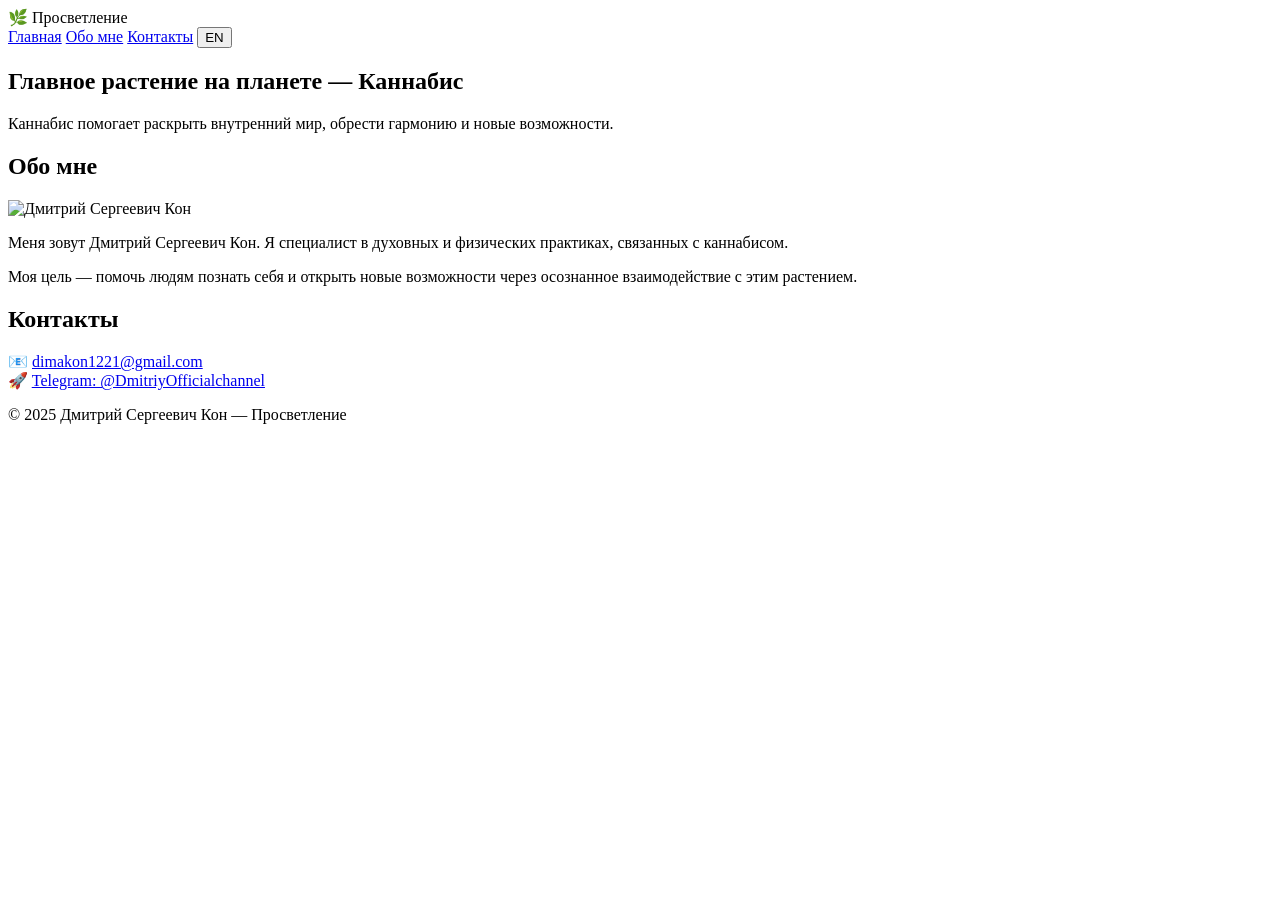
==== index.html @ 7cd36299 "Update and rename index.html.txt to index.html" ====
<!doctype html>
<html lang="ru">
<head>
  <meta charset="utf-8">
  <meta name="viewport" content="width=device-width, initial-scale=1">
  <title>Просветление — Дмитрий Сергеевич Кон</title>
  <link rel="stylesheet" href="styles.css">
  <script src="script.js" defer></script>
</head>
<body>
  <!-- Шапка -->
  <header class="header">
    <div class="logo">🌿 Просветление</div>
    <nav class="nav">
      <a href="#home" data-lang="ru">Главная</a>
      <a href="#about" data-lang="ru">Обо мне</a>
      <a href="#contact" data-lang="ru">Контакты</a>
      <button id="lang-toggle">EN</button>
    </nav>
  </header>

  <!-- Главная -->
  <section id="home" class="hero">
    <h1 data-ru="Главное растение на планете — Каннабис"
        data-en="The most important plant on Earth — Cannabis">
      Главное растение на планете — Каннабис
    </h1>
    <p data-ru="Каннабис помогает раскрыть внутренний мир, обрести гармонию и новые возможности."
       data-en="Cannabis helps to unlock the inner self, find harmony and new opportunities.">
      Каннабис помогает раскрыть внутренний мир, обрести гармонию и новые возможности.
    </p>
  </section>

  <!-- Обо мне -->
  <section id="about" class="about">
    <h2 data-ru="Обо мне" data-en="About me">Обо мне</h2>
    <div class="about-content">
      <img src="https://www.dropbox.com/scl/fi/z99jl0xcskcgsa106373p/378978856_1284674769125618_2513081647539716365_n.jpg?raw=1"
           alt="Дмитрий Сергеевич Кон">
      <div>
        <p data-ru="Меня зовут Дмитрий Сергеевич Кон. Я специалист в духовных и физических практиках, связанных с каннабисом."
           data-en="My name is Dmitriy Sergeevich Kon. I specialize in spiritual and physical practices connected with cannabis.">
          Меня зовут Дмитрий Сергеевич Кон. Я специалист в духовных и физических практиках, связанных с каннабисом.
        </p>
        <p data-ru="Моя цель — помочь людям познать себя и открыть новые возможности через осознанное взаимодействие с этим растением."
           data-en="My mission is to help people discover themselves and unlock new possibilities through conscious connection with this plant.">
          Моя цель — помочь людям познать себя и открыть новые возможности через осознанное взаимодействие с этим растением.
        </p>
      </div>
    </div>
  </section>

  <!-- Контакты -->
  <section id="contact" class="contact">
    <h2 data-ru="Контакты" data-en="Contacts">Контакты</h2>
    <p>
      📧 <a href="mailto:dimakon1221@gmail.com">dimakon1221@gmail.com</a><br>
      🚀 <a href="https://t.me/DmitriyOfficialchannel" target="_blank">Telegram: @DmitriyOfficialchannel</a>
    </p>
  </section>

  <!-- Футер -->
  <footer class="footer">
    <p>© 2025 Дмитрий Сергеевич Кон — Просветление</p>
  </footer>

  <!-- Анимация листьев -->
  <div class="leaves">
    <div class="leaf"></div>
    <div class="leaf"></div>
    <div class="leaf"></div>
    <div class="leaf"></div>
  </div>
</body>
</html>
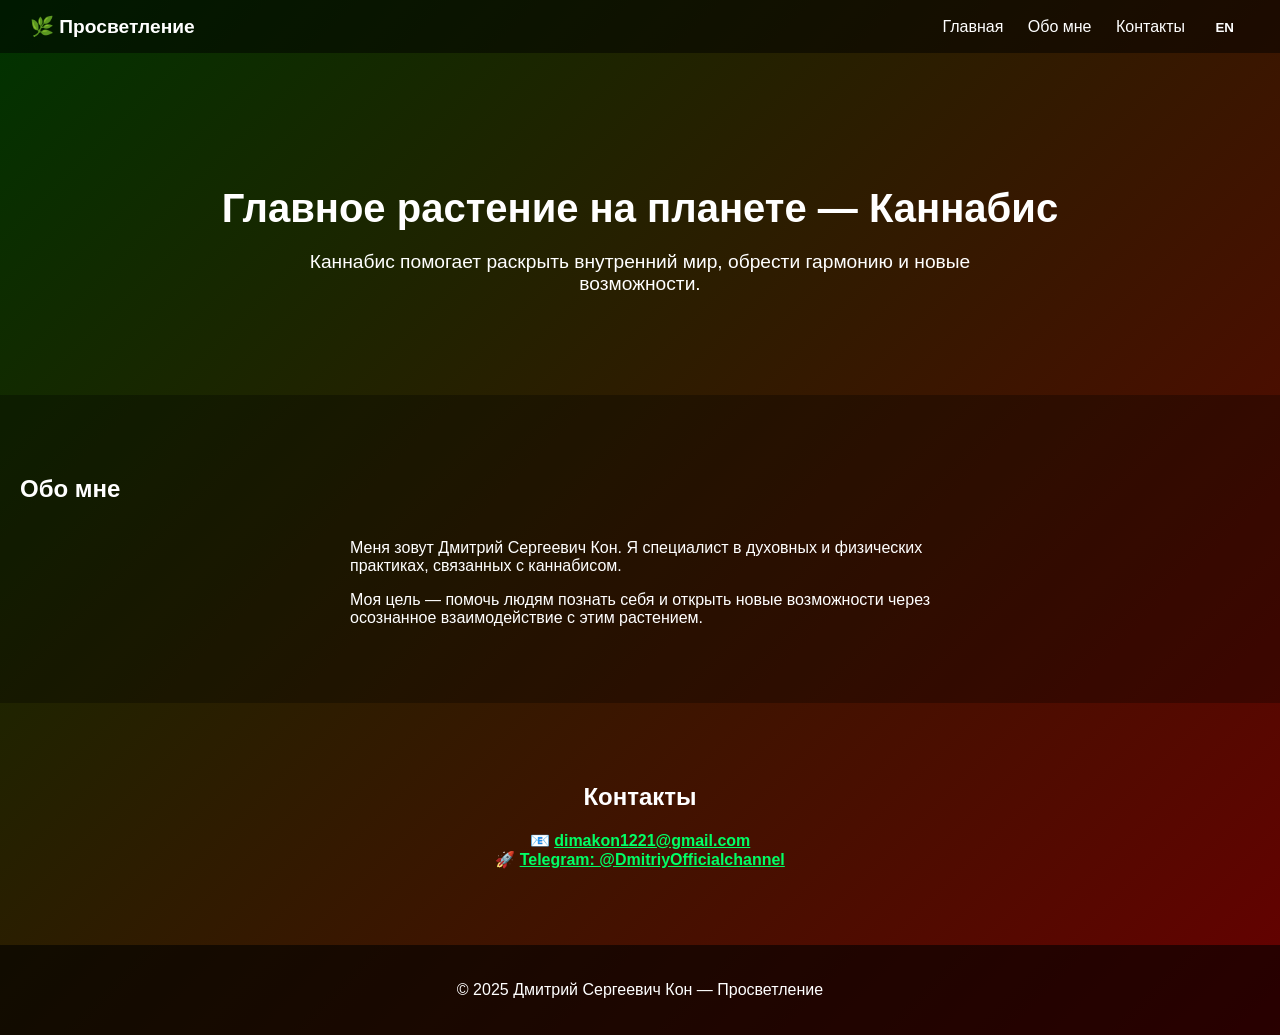
==== commit 2f910210: "Update index.html" ====
--- a/index.html
+++ b/index.html
@@ -35,8 +35,7 @@
   <section id="about" class="about">
     <h2 data-ru="Обо мне" data-en="About me">Обо мне</h2>
     <div class="about-content">
-      <img src="https://www.dropbox.com/scl/fi/z99jl0xcskcgsa106373p/378978856_1284674769125618_2513081647539716365_n.jpg?raw=1"
-           alt="Дмитрий Сергеевич Кон">
+      <img crs ="дмитрий.jpg">
       <div>
         <p data-ru="Меня зовут Дмитрий Сергеевич Кон. Я специалист в духовных и физических практиках, связанных с каннабисом."
            data-en="My name is Dmitriy Sergeevich Kon. I specialize in spiritual and physical practices connected with cannabis.">
@@ -73,3 +72,4 @@
   </div>
 </body>
 </html>
+
--- a/styles.css
+++ b/styles.css
@@ -0,0 +1,98 @@
+body {
+  margin: 0;
+  font-family: Arial, sans-serif;
+  background: linear-gradient(135deg, #003300, #660000);
+  color: #fff;
+  overflow-x: hidden;
+}
+
+/* Шапка */
+.header {
+  display: flex;
+  justify-content: space-between;
+  align-items: center;
+  padding: 15px 30px;
+  background: rgba(0,0,0,0.5);
+  position: sticky;
+  top: 0;
+  z-index: 1000;
+}
+.logo { font-weight: bold; font-size: 1.2em; }
+.nav a, .nav button {
+  margin: 0 10px;
+  color: #fff;
+  text-decoration: none;
+  background: none;
+  border: none;
+  cursor: pointer;
+}
+.nav button { font-weight: bold; }
+
+/* Главная */
+.hero {
+  text-align: center;
+  padding: 100px 20px;
+}
+.hero h1 { font-size: 2.5em; margin-bottom: 20px; }
+.hero p { font-size: 1.2em; max-width: 700px; margin: auto; }
+
+/* Обо мне */
+.about {
+  padding: 60px 20px;
+  background: rgba(0,0,0,0.3);
+}
+.about-content {
+  display: flex;
+  flex-wrap: wrap;
+  gap: 20px;
+  align-items: center;
+  justify-content: center;
+}
+.about-content img {
+  max-width: 250px;
+  border-radius: 15px;
+  box-shadow: 0 0 20px rgba(0,0,0,0.5);
+}
+.about-content div { max-width: 600px; }
+
+/* Контакты */
+.contact {
+  padding: 60px 20px;
+  text-align: center;
+}
+.contact a {
+  color: #00ff66;
+  font-weight: bold;
+}
+
+/* Футер */
+.footer {
+  text-align: center;
+  padding: 20px;
+  background: rgba(0,0,0,0.6);
+}
+
+/* Анимация листьев */
+.leaves {
+  position: fixed;
+  top: 0; left: 0;
+  width: 100%; height: 100%;
+  pointer-events: none;
+  overflow: hidden;
+}
+.leaf {
+  position: absolute;
+  width: 30px; height: 30px;
+  background: url('https://upload.wikimedia.org/wikipedia/commons/7/79/Cannabis_leaf_icon.svg') no-repeat center/contain;
+  animation: fall 12s linear infinite;
+}
+.leaf:nth-child(1) { left: 10%; animation-delay: 0s; }
+.leaf:nth-child(2) { left: 30%; animation-delay: 4s; }
+.leaf:nth-child(3) { left: 60%; animation-delay: 2s; }
+.leaf:nth-child(4) { left: 80%; animation-delay: 6s; }
+
+@keyframes fall {
+  0% { top: -10%; transform: rotate(0deg); opacity: 0; }
+  10% { opacity: 1; }
+  100% { top: 110%; transform: rotate(360deg); opacity: 0; }
+}
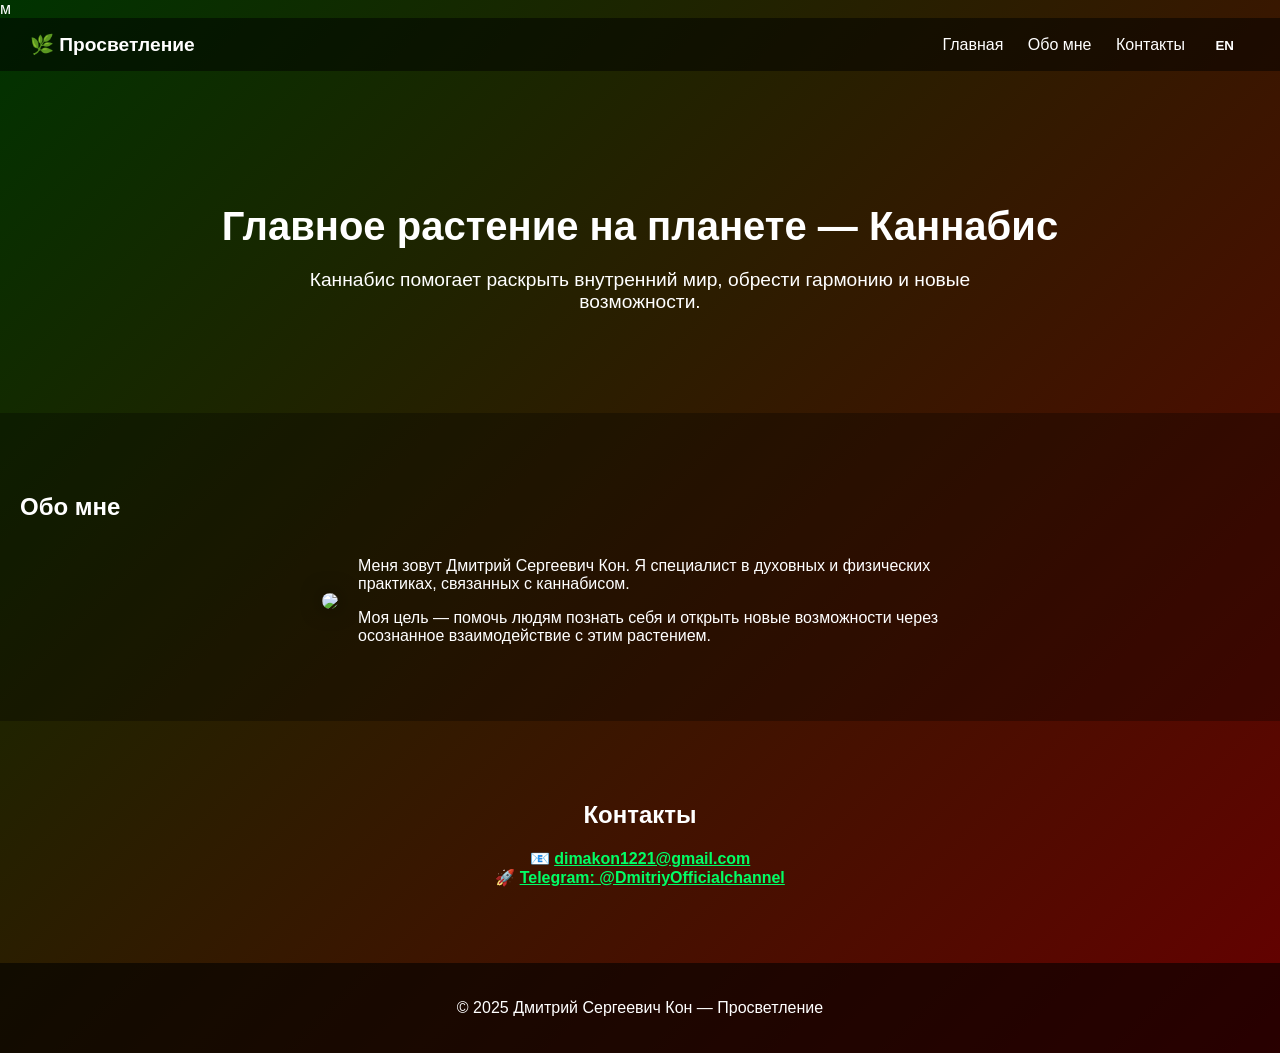
==== commit 46fb6720: "Update index.html" ====
--- a/index.html
+++ b/index.html
@@ -1,4 +1,4 @@
-<!doctype html>
+м<!doctype html>
 <html lang="ru">
 <head>
   <meta charset="utf-8">
@@ -35,7 +35,7 @@
   <section id="about" class="about">
     <h2 data-ru="Обо мне" data-en="About me">Обо мне</h2>
     <div class="about-content">
-      <img crs ="дмитрий.jpg">
+      <img src ="дмитрий.jpg">
       <div>
         <p data-ru="Меня зовут Дмитрий Сергеевич Кон. Я специалист в духовных и физических практиках, связанных с каннабисом."
            data-en="My name is Dmitriy Sergeevich Kon. I specialize in spiritual and physical practices connected with cannabis.">
@@ -73,3 +73,4 @@
 </body>
 </html>
 
+
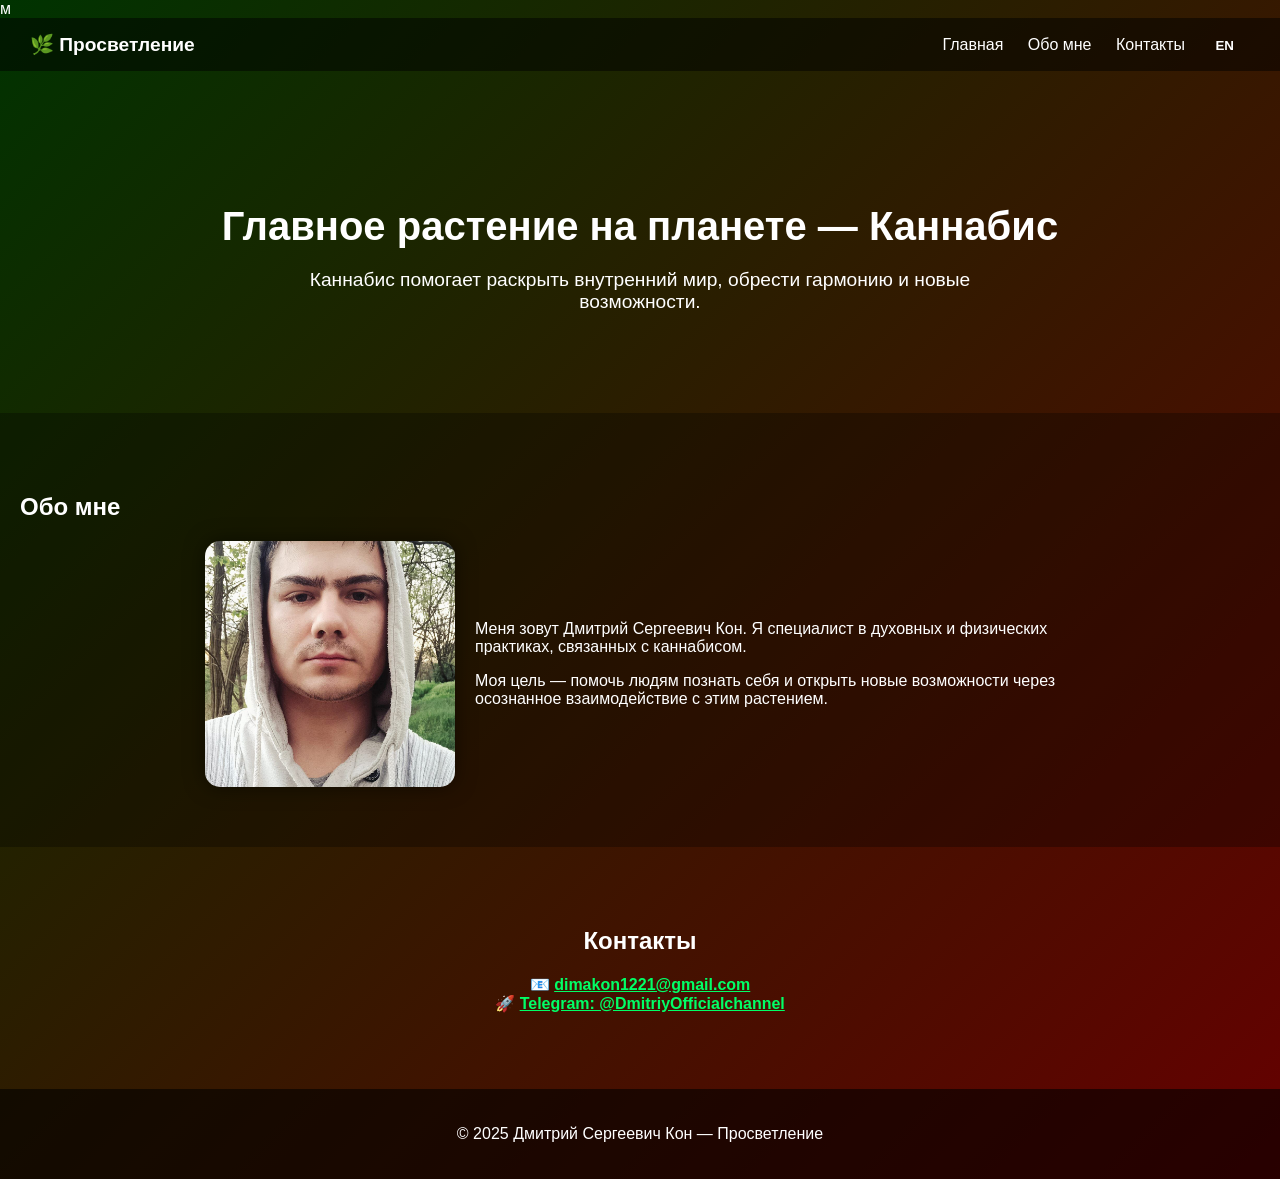
==== commit 4d24f58e: "Update index.html" ====
--- a/index.html
+++ b/index.html
@@ -35,7 +35,7 @@
   <section id="about" class="about">
     <h2 data-ru="Обо мне" data-en="About me">Обо мне</h2>
     <div class="about-content">
-      <img src ="дмитрий.jpg">
+      <img src="dmitriy.jpg">
       <div>
         <p data-ru="Меня зовут Дмитрий Сергеевич Кон. Я специалист в духовных и физических практиках, связанных с каннабисом."
            data-en="My name is Dmitriy Sergeevich Kon. I specialize in spiritual and physical practices connected with cannabis.">
@@ -74,3 +74,5 @@
 </html>
 
 
+
+
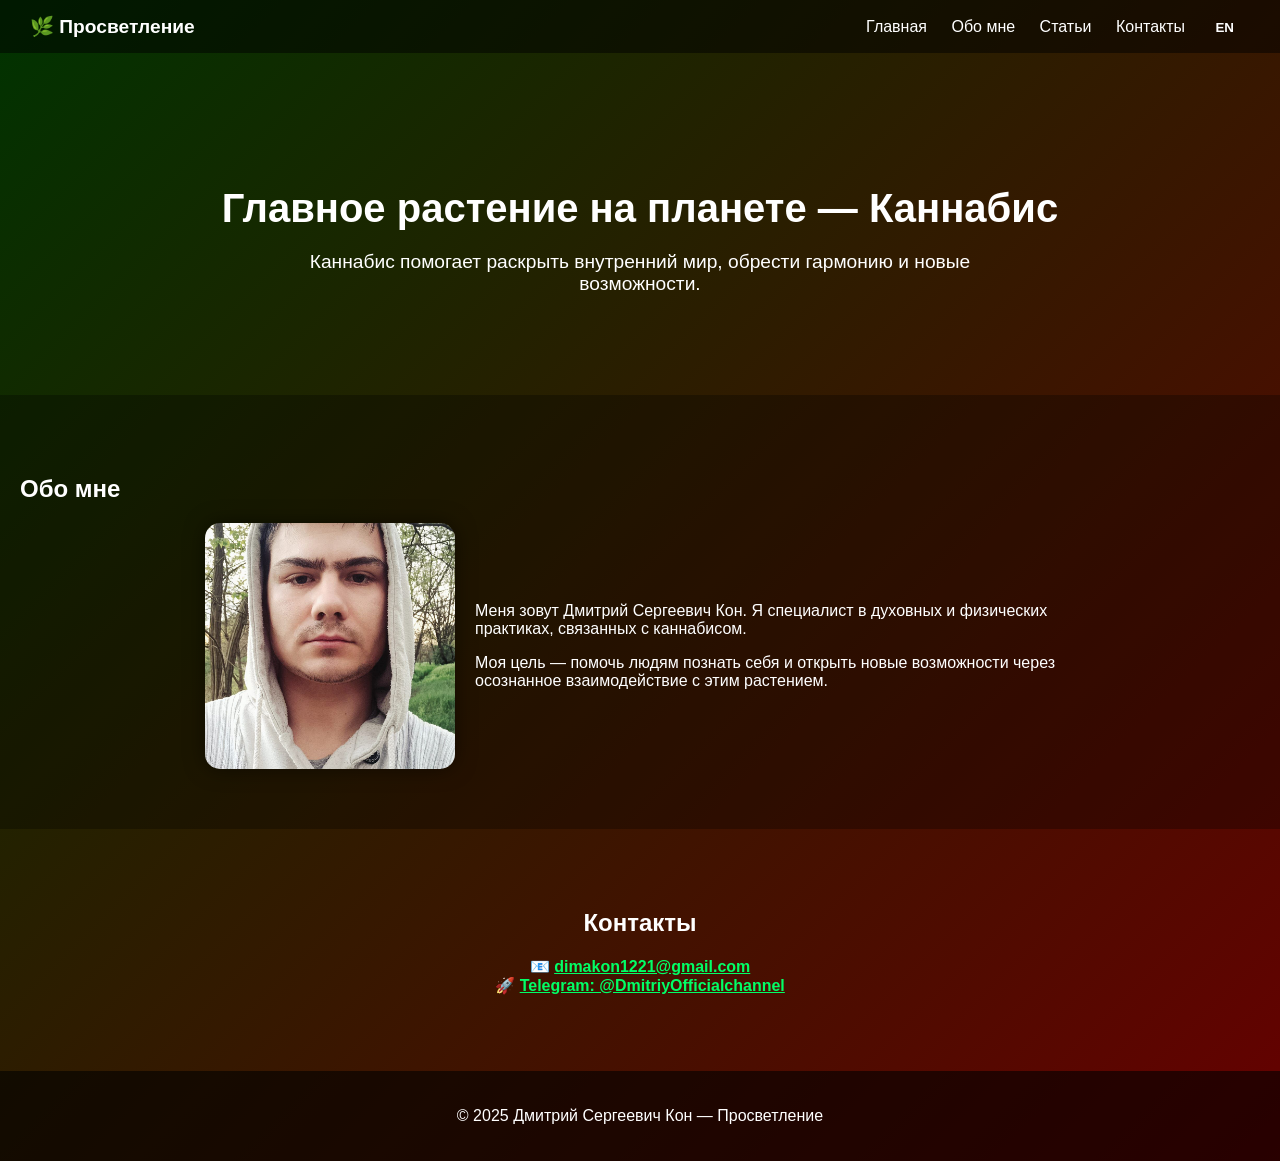
==== commit 7f2ae96f: "index.html" ====
--- a/index.html
+++ b/index.html
@@ -1,4 +1,4 @@
-м<!doctype html>
+<!doctype html>
 <html lang="ru">
 <head>
   <meta charset="utf-8">
@@ -14,6 +14,7 @@
     <nav class="nav">
       <a href="#home" data-lang="ru">Главная</a>
       <a href="#about" data-lang="ru">Обо мне</a>
+      <a href="articles.html" data-lang="ru">Статьи</a> <!-- добавил -->
       <a href="#contact" data-lang="ru">Контакты</a>
       <button id="lang-toggle">EN</button>
     </nav>
@@ -35,7 +36,7 @@
   <section id="about" class="about">
     <h2 data-ru="Обо мне" data-en="About me">Обо мне</h2>
     <div class="about-content">
-      <img src="dmitriy.jpg">
+      <img src="dmitriy.jpg" alt="Дмитрий Сергеевич Кон">
       <div>
         <p data-ru="Меня зовут Дмитрий Сергеевич Кон. Я специалист в духовных и физических практиках, связанных с каннабисом."
            data-en="My name is Dmitriy Sergeevich Kon. I specialize in spiritual and physical practices connected with cannabis.">
@@ -54,7 +55,7 @@
     <h2 data-ru="Контакты" data-en="Contacts">Контакты</h2>
     <p>
       📧 <a href="mailto:dimakon1221@gmail.com">dimakon1221@gmail.com</a><br>
-      🚀 <a href="https://t.me/DmitriyOfficialchannel" target="_blank">Telegram: @DmitriyOfficialchannel</a>
+      🚀 <a href="https://t.me/DmitriyOfficialchannel" target="_blank" rel="noopener">Telegram: @DmitriyOfficialchannel</a>
     </p>
   </section>
 
@@ -72,7 +73,3 @@
   </div>
 </body>
 </html>
-
-
-
-
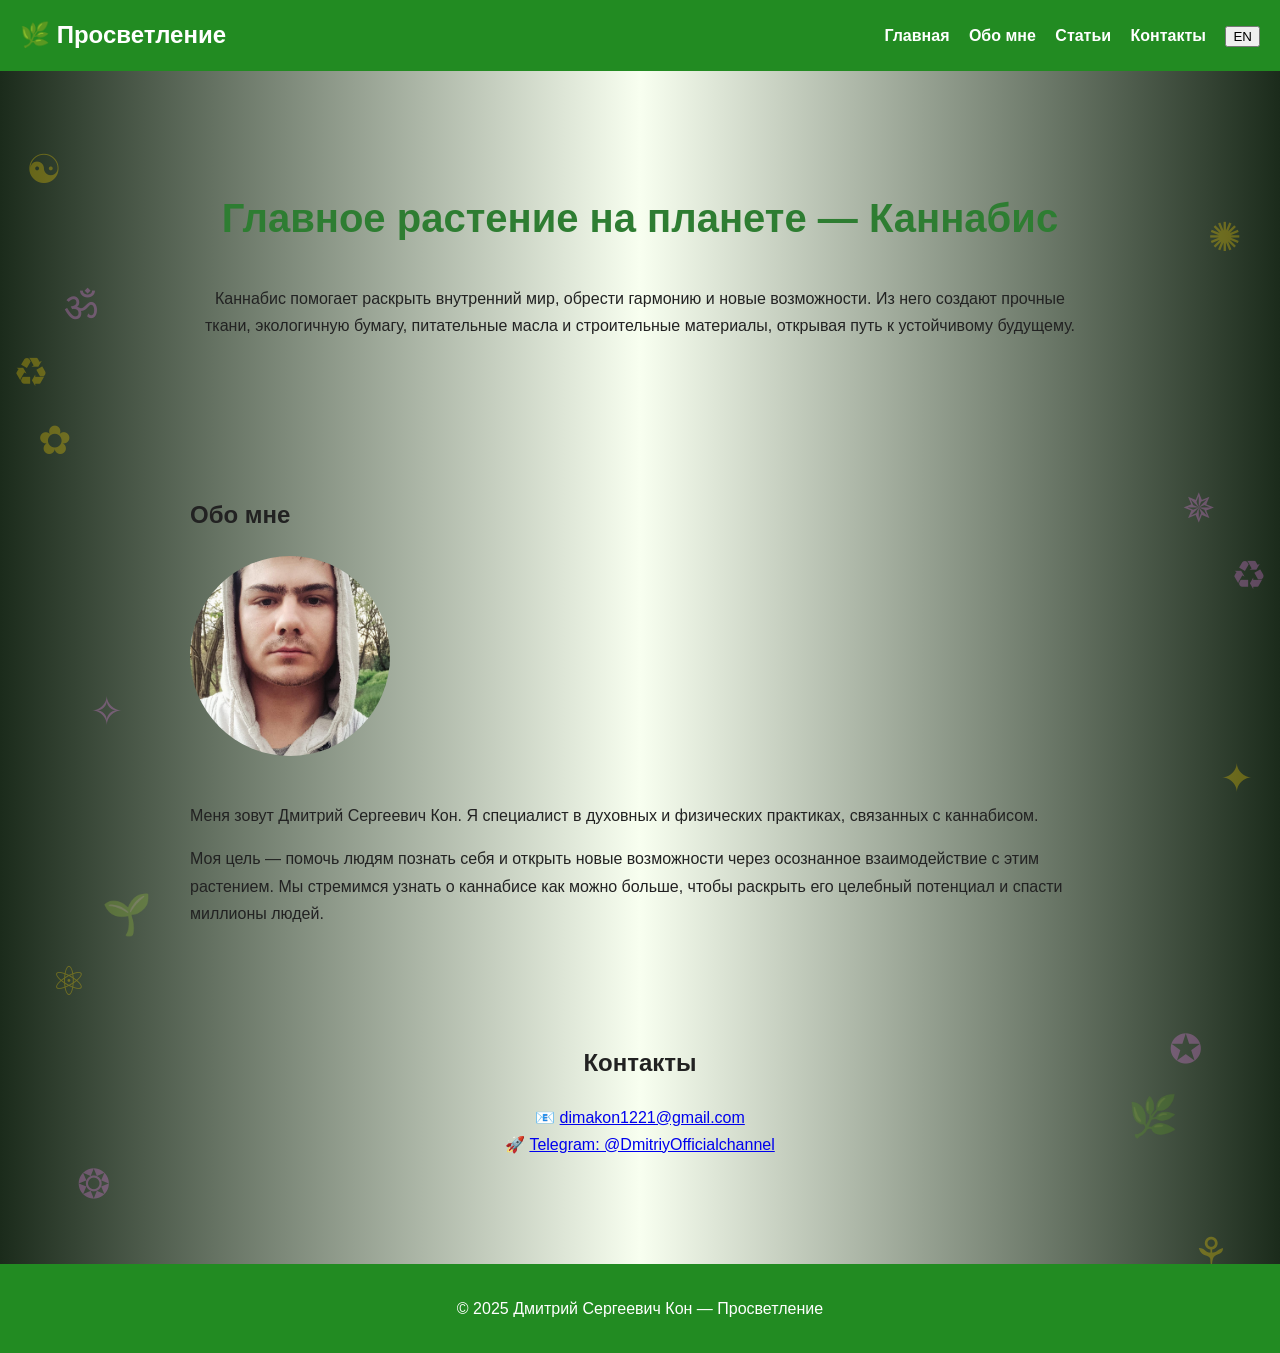
==== commit 0a857db0: "index.html" ====
--- a/index.html
+++ b/index.html
@@ -4,17 +4,186 @@
   <meta charset="utf-8">
   <meta name="viewport" content="width=device-width, initial-scale=1">
   <title>Просветление — Дмитрий Сергеевич Кон</title>
-  <link rel="stylesheet" href="styles.css">
-  <script src="script.js" defer></script>
+  <style>
+    /* Базовые стили */
+    body {
+      margin: 0;
+      font-family: "Segoe UI", Tahoma, sans-serif;
+      color: #222;
+      line-height: 1.7;
+      background: linear-gradient(to right, #1b2b1b, #f8fff0, #1b2b1b);
+      overflow-x: hidden;
+      position: relative;
+    }
+
+    .header {
+      background: #228b22;
+      color: white;
+      padding: 15px 20px;
+      display: flex;
+      justify-content: space-between;
+      align-items: center;
+      position: relative;
+      z-index: 5;
+    }
+
+    .logo {
+      font-size: 1.5em;
+      font-weight: bold;
+    }
+
+    .nav a {
+      color: white;
+      margin-right: 15px;
+      text-decoration: none;
+      font-weight: bold;
+    }
+
+    /* Символы */
+    .symbol {
+      position: absolute;
+      font-size: 40px;
+      opacity: 0.3;
+      animation: float 30s infinite linear;
+      z-index: 2;
+      user-select: none;
+    }
+
+    .symbol:nth-child(odd) { color: gold; }
+    .symbol:nth-child(even) { color: violet; }
+
+    @keyframes float {
+      0% { transform: translateY(0) rotate(0deg); }
+      50% { transform: translateY(-40px) rotate(180deg); }
+      100% { transform: translateY(0) rotate(360deg); }
+    }
+
+    /* Секции */
+    section {
+      padding: 40px 20px;
+      max-width: 900px;
+      margin: 0 auto;
+      position: relative;
+      z-index: 5;
+    }
+
+    .hero {
+      text-align: center;
+      padding: 80px 20px;
+    }
+
+    .hero h1 {
+      color: #2e7d32;
+      font-size: 2.5em;
+    }
+
+    .about-content {
+      display: flex;
+      align-items: center;
+      gap: 30px;
+      flex-wrap: wrap;
+    }
+
+    .about-content img {
+      width: 200px;
+      height: 200px;
+      border-radius: 50%;
+      object-fit: cover;
+    }
+
+    .contact {
+      text-align: center;
+    }
+
+    .footer {
+      background: #228b22;
+      color: white;
+      text-align: center;
+      padding: 15px 0;
+      margin-top: 50px;
+      position: relative;
+      z-index: 5;
+    }
+
+    /* Анимация листьев */
+    .leaves {
+      position: fixed;
+      top: 0;
+      left: 0;
+      width: 100%;
+      height: 100%;
+      pointer-events: none;
+      z-index: 1;
+    }
+
+    .leaf {
+      position: absolute;
+      background-image: url('data:image/svg+xml;utf8,<svg xmlns="http://www.w3.org/2000/svg" viewBox="0 0 24 24" fill="%23228B22"><path d="M12 2C8 2 4 6 4 10c0 8 8 12 8 12s8-4 8-12c0-4-4-8-8-8z"/></svg>');
+      background-size: contain;
+      background-repeat: no-repeat;
+      opacity: 0.3;
+      animation: fall 10s linear infinite;
+    }
+
+    @keyframes fall {
+      0% { transform: translateY(-100px) rotate(0deg); }
+      100% { transform: translateY(100vh) rotate(360deg); }
+    }
+
+    .leaf:nth-child(1) { left: 10%; animation-delay: 0s; animation-duration: 15s; }
+    .leaf:nth-child(2) { left: 30%; animation-delay: 2s; animation-duration: 12s; }
+    .leaf:nth-child(3) { left: 70%; animation-delay: 4s; animation-duration: 18s; }
+    .leaf:nth-child(4) { left: 90%; animation-delay: 6s; animation-duration: 14s; }
+  </style>
+  <script>
+    // Скрипт для переключения языка
+    document.addEventListener('DOMContentLoaded', function() {
+      const langToggle = document.getElementById('lang-toggle');
+      const elements = document.querySelectorAll('[data-ru], [data-en]');
+      
+      langToggle.addEventListener('click', function() {
+        const currentLang = this.textContent;
+        const newLang = currentLang === 'EN' ? 'RU' : 'EN';
+        this.textContent = newLang === 'RU' ? 'EN' : 'RU';
+        
+        elements.forEach(element => {
+          if (newLang === 'EN' && element.dataset.en) {
+            element.textContent = element.dataset.en;
+          } else if (newLang === 'RU' && element.dataset.ru) {
+            element.textContent = element.dataset.ru;
+          }
+        });
+      });
+    });
+  </script>
 </head>
 <body>
+
+  <!-- Плавающие символы -->
+  <div class="symbol" style="top:10%; left:2%;">☯</div>
+  <div class="symbol" style="top:20%; left:5%;">ॐ</div>
+  <div class="symbol" style="top:30%; left:3%;">✿</div>
+  <div class="symbol" style="top:50%; left:7%;">✧</div>
+  <div class="symbol" style="top:70%; left:4%;">⚛</div>
+  <div class="symbol" style="top:85%; left:6%;">❂</div>
+  <div class="symbol" style="top:25%; left:1%;">♻</div>
+  <div class="symbol" style="top:65%; left:8%;">🌱</div>
+
+  <div class="symbol" style="top:15%; right:3%;">✺</div>
+  <div class="symbol" style="top:35%; right:5%;">✵</div>
+  <div class="symbol" style="top:55%; right:2%;">✦</div>
+  <div class="symbol" style="top:75%; right:6%;">✪</div>
+  <div class="symbol" style="top:90%; right:4%;">⚘</div>
+  <div class="symbol" style="top:40%; right:1%;">♻</div>
+  <div class="symbol" style="top:80%; right:8%;">🌿</div>
+
   <!-- Шапка -->
   <header class="header">
     <div class="logo">🌿 Просветление</div>
     <nav class="nav">
       <a href="#home" data-lang="ru">Главная</a>
       <a href="#about" data-lang="ru">Обо мне</a>
-      <a href="articles.html" data-lang="ru">Статьи</a> <!-- добавил -->
+      <a href="articles.html" data-lang="ru">Статьи</a>
       <a href="#contact" data-lang="ru">Контакты</a>
       <button id="lang-toggle">EN</button>
     </nav>
@@ -26,9 +195,9 @@
         data-en="The most important plant on Earth — Cannabis">
       Главное растение на планете — Каннабис
     </h1>
-    <p data-ru="Каннабис помогает раскрыть внутренний мир, обрести гармонию и новые возможности."
-       data-en="Cannabis helps to unlock the inner self, find harmony and new opportunities.">
-      Каннабис помогает раскрыть внутренний мир, обрести гармонию и новые возможности.
+    <p data-ru="Каннабис помогает раскрыть внутренний мир, обрести гармонию и новые возможности. Из него создают прочные ткани, экологичную бумагу, питательные масла и строительные материалы, открывая путь к устойчивому будущему."
+       data-en="Cannabis helps to unlock the inner self, find harmony and new opportunities. It is used to create durable fabrics, eco-friendly paper, nutritious oils and building materials, opening the way to a sustainable future.">
+      Каннабис помогает раскрыть внутренний мир, обрести гармонию и новые возможности. Из него создают прочные ткани, экологичную бумагу, питательные масла и строительные материалы, открывая путь к устойчивому будущему.
     </p>
   </section>
 
@@ -42,9 +211,9 @@
            data-en="My name is Dmitriy Sergeevich Kon. I specialize in spiritual and physical practices connected with cannabis.">
           Меня зовут Дмитрий Сергеевич Кон. Я специалист в духовных и физических практиках, связанных с каннабисом.
         </p>
-        <p data-ru="Моя цель — помочь людям познать себя и открыть новые возможности через осознанное взаимодействие с этим растением."
-           data-en="My mission is to help people discover themselves and unlock new possibilities through conscious connection with this plant.">
-          Моя цель — помочь людям познать себя и открыть новые возможности через осознанное взаимодействие с этим растением.
+        <p data-ru="Моя цель — помочь людям познать себя и открыть новые возможности через осознанное взаимодействие с этим растением. Мы стремимся узнать о каннабисе как можно больше, чтобы раскрыть его целебный потенциал и спасти миллионы людей."
+           data-en="My mission is to help people discover themselves and unlock new possibilities through conscious connection with this plant. We strive to learn as much as possible about cannabis to unlock its healing potential and save millions of people.">
+          Моя цель — помочь людям познать себя и открыть новые возможности через осознанное взаимодействие с этим растением. Мы стремимся узнать о каннабисе как можно больше, чтобы раскрыть его целебный потенциал и спасти миллионы людей.
         </p>
       </div>
     </div>
